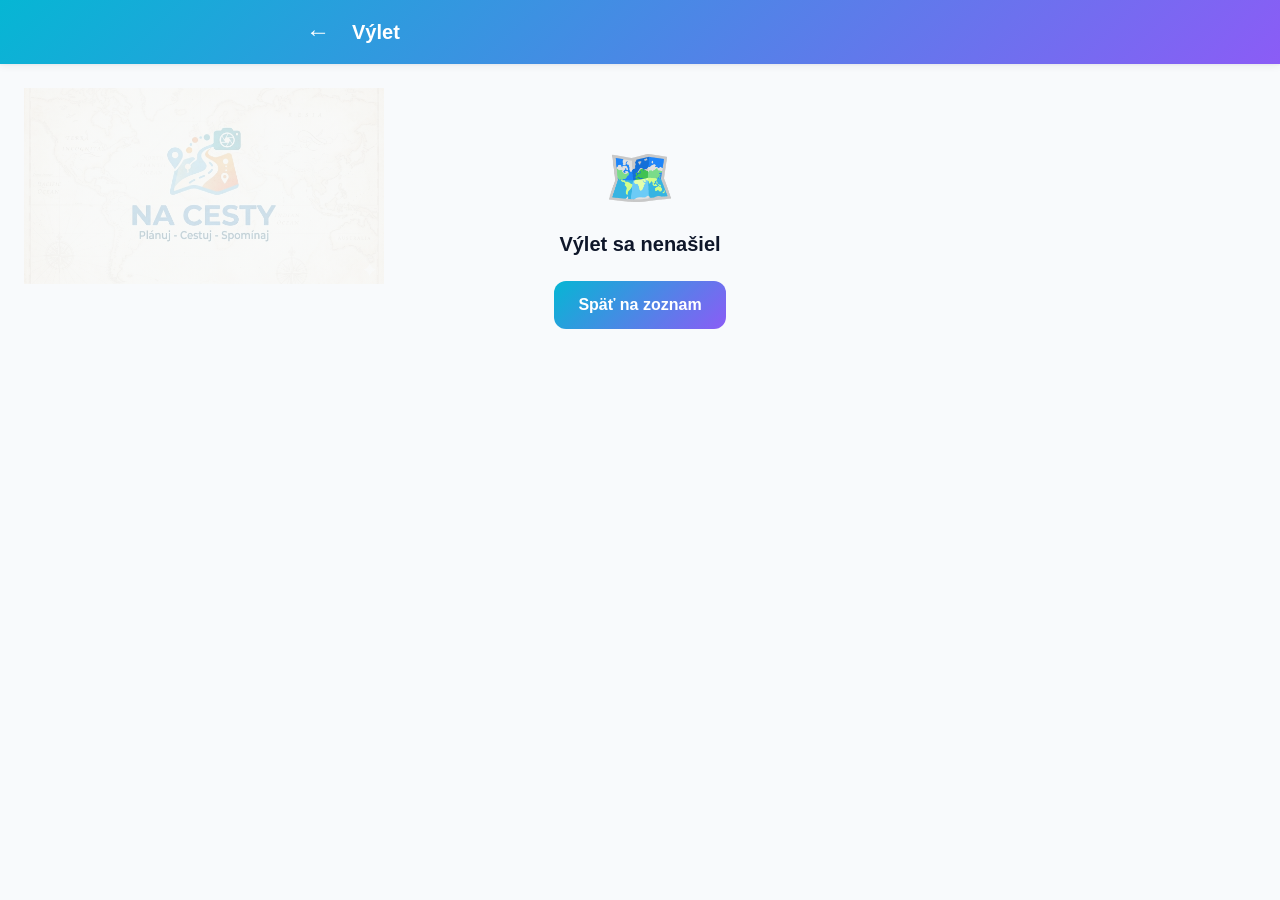
==== trip.html @ 47528882 "Prva verzia" ====
<!DOCTYPE html>
<html lang="sk">
<head>
    <meta charset="UTF-8">
    <meta name="viewport" content="width=device-width, initial-scale=1.0, viewport-fit=cover">
    <meta name="theme-color" content="#06b6d4">
    <title>Detail výletu · Na cesty</title>
    <link rel="stylesheet" href="css/style.css">
    <link rel="icon" href="images/logo.png">
</head>
<body data-page="trip">

<header class="nav">
    <div class="nav__inner">
        <a href="index.html" class="nav__back" aria-label="Späť">
            <span aria-hidden="true">←</span>
        </a>
        <div class="nav__titles">
            <h1 class="nav__title" id="nav-title">Výlet</h1>
            <p class="nav__subtitle" id="nav-subtitle"></p>
        </div>
        <div class="nav__spacer"></div>
    </div>
</header>

<main>
    <div id="trip-detail"></div>
</main>

<script src="js/storage.js"></script>
<script src="js/mock-data.js"></script>
<script src="js/app.js"></script>
</body>
</html>
---- css/style.css ----
/* ========================================
   NA CESTY — globálne štýly (mobile-first)
   ======================================== */

/* ---------- Reset ---------- */
*, *::before, *::after { box-sizing: border-box; }
* { margin: 0; padding: 0; }
html { -webkit-text-size-adjust: 100%; }
body { line-height: 1.5; -webkit-font-smoothing: antialiased; }
img, picture, video, canvas, svg { display: block; max-width: 100%; }
input, button, textarea, select { font: inherit; color: inherit; }
button { background: none; border: none; cursor: pointer; }
a { color: inherit; text-decoration: none; }
ul, ol { list-style: none; }

/* ---------- Design tokens ---------- */
:root {
    /* Farby */
    --color-bg: #f8fafc;
    --color-surface: #ffffff;
    --color-surface-2: #f1f5f9;
    --color-border: #e2e8f0;
    --color-text: #0f172a;
    --color-text-muted: #64748b;
    --color-text-faint: #94a3b8;

    /* Brand */
    --color-primary-1: #06b6d4;
    --color-primary-2: #8b5cf6;
    --gradient-primary: linear-gradient(135deg, #06b6d4 0%, #8b5cf6 100%);
    --gradient-primary-soft: linear-gradient(135deg, #cffafe 0%, #ede9fe 100%);

    /* Statusy */
    --color-planned: #3b82f6;
    --color-planned-bg: #dbeafe;
    --color-live: #10b981;
    --color-live-bg: #d1fae5;
    --color-completed: #94a3b8;
    --color-completed-bg: #f1f5f9;

    /* Spacing */
    --sp-1: 4px;
    --sp-2: 8px;
    --sp-3: 12px;
    --sp-4: 16px;
    --sp-5: 24px;
    --sp-6: 32px;
    --sp-7: 48px;

    /* Radius */
    --r-sm: 8px;
    --r-md: 12px;
    --r-lg: 16px;
    --r-xl: 20px;
    --r-full: 9999px;

    /* Shadow */
    --shadow-sm: 0 1px 2px rgba(15, 23, 42, 0.04), 0 1px 1px rgba(15, 23, 42, 0.04);
    --shadow-md: 0 2px 8px rgba(15, 23, 42, 0.06), 0 1px 2px rgba(15, 23, 42, 0.04);
    --shadow-lg: 0 8px 24px rgba(15, 23, 42, 0.08), 0 2px 6px rgba(15, 23, 42, 0.04);
    --shadow-fab: 0 8px 24px rgba(139, 92, 246, 0.35);

    /* Typografia */
    --font-sans: -apple-system, BlinkMacSystemFont, "Segoe UI", Roboto, "Helvetica Neue", Arial, sans-serif;
    --fs-xs: 12px;
    --fs-sm: 14px;
    --fs-base: 16px;
    --fs-lg: 20px;
    --fs-xl: 24px;
    --fs-2xl: 28px;

    /* Tap targets */
    --tap: 44px;

    /* Layout */
    --nav-h: 64px;
    --container-max: 720px;
}

/* ---------- Base ---------- */
body {
    font-family: var(--font-sans);
    font-size: var(--fs-base);
    color: var(--color-text);
    background-color: var(--color-bg);
    background-image:
        linear-gradient(rgba(248, 250, 252, 0.78), rgba(248, 250, 252, 0.78)),
        url('../images/logo.png');
    background-repeat: no-repeat, no-repeat;
    background-position: center, 24px calc(var(--nav-h) + 24px);
    background-attachment: fixed, fixed;
    background-size: cover, min(50vmin, 360px);
    min-height: 100vh;
    min-height: 100dvh;
    padding-bottom: env(safe-area-inset-bottom);
}

main {
    max-width: var(--container-max);
    margin: 0 auto;
    padding: var(--sp-4);
    padding-bottom: calc(var(--sp-7) * 2);
}

h1, h2, h3 { line-height: 1.25; font-weight: 700; }
h2 { font-size: var(--fs-lg); margin-bottom: var(--sp-3); }
h3 { font-size: var(--fs-base); }

/* ---------- Navigácia ---------- */
.nav {
    position: sticky;
    top: 0;
    z-index: 50;
    background: var(--gradient-primary);
    color: #fff;
    padding-top: env(safe-area-inset-top);
    box-shadow: var(--shadow-md);
}
.nav__inner {
    max-width: var(--container-max);
    margin: 0 auto;
    height: var(--nav-h);
    display: flex;
    align-items: center;
    gap: var(--sp-3);
    padding: 0 var(--sp-4);
}
.nav__logo, .nav__back, .nav__action, .nav__spacer {
    width: var(--tap);
    height: var(--tap);
    display: flex;
    align-items: center;
    justify-content: center;
    flex-shrink: 0;
}
.nav__logo img { width: 32px; height: 32px; border-radius: var(--r-sm); }
.nav__logo-emoji { font-size: 28px; }
.nav__back, .nav__action {
    color: #fff;
    font-size: var(--fs-xl);
    border-radius: var(--r-md);
    transition: background 120ms ease;
}
.nav__back:hover, .nav__action:hover,
.nav__back:focus-visible, .nav__action:focus-visible {
    background: rgba(255, 255, 255, 0.18);
    outline: none;
}
.nav__action { font-size: 28px; line-height: 1; }
.nav__titles { flex: 1; min-width: 0; }
.nav__title {
    font-size: var(--fs-lg);
    font-weight: 700;
    white-space: nowrap;
    overflow: hidden;
    text-overflow: ellipsis;
}
.nav__subtitle {
    font-size: var(--fs-xs);
    opacity: 0.85;
    white-space: nowrap;
    overflow: hidden;
    text-overflow: ellipsis;
}

/* ---------- Tabs (filter) ---------- */
.tabs {
    display: flex;
    gap: var(--sp-2);
    background: var(--color-surface);
    padding: var(--sp-1);
    border-radius: var(--r-full);
    box-shadow: var(--shadow-sm);
    margin-bottom: var(--sp-4);
    width: fit-content;
}
.tabs__item {
    padding: var(--sp-2) var(--sp-4);
    border-radius: var(--r-full);
    font-size: var(--fs-sm);
    font-weight: 600;
    color: var(--color-text-muted);
    transition: all 160ms ease;
    min-height: 36px;
}
.tabs__item--active {
    background: var(--gradient-primary);
    color: #fff;
    box-shadow: var(--shadow-sm);
}

/* ---------- Karty (trip) ---------- */
.list { display: flex; flex-direction: column; gap: var(--sp-3); }

.trip-card {
    display: block;
    background: var(--color-surface);
    border-radius: var(--r-lg);
    padding: var(--sp-4);
    box-shadow: var(--shadow-md);
    transition: transform 160ms ease, box-shadow 160ms ease;
    border: 1px solid var(--color-border);
}
.trip-card:hover, .trip-card:focus-visible {
    transform: translateY(-2px);
    box-shadow: var(--shadow-lg);
    outline: none;
}
.trip-card__head {
    display: flex;
    justify-content: space-between;
    align-items: flex-start;
    gap: var(--sp-3);
    margin-bottom: var(--sp-2);
}
.trip-card__name {
    font-size: var(--fs-lg);
    font-weight: 700;
    line-height: 1.2;
}
.trip-card__destination {
    font-size: var(--fs-sm);
    color: var(--color-text-muted);
    margin-top: var(--sp-1);
}
.trip-card__dates {
    font-size: var(--fs-sm);
    color: var(--color-text-muted);
    margin-top: var(--sp-2);
}
.trip-card__stats {
    display: flex;
    gap: var(--sp-4);
    margin-top: var(--sp-3);
    padding-top: var(--sp-3);
    border-top: 1px solid var(--color-border);
    font-size: var(--fs-sm);
    color: var(--color-text-muted);
}
.trip-card__stat {
    display: inline-flex;
    align-items: center;
    gap: var(--sp-1);
}

/* ---------- Status badge ---------- */
.badge {
    display: inline-flex;
    align-items: center;
    gap: var(--sp-1);
    padding: 4px var(--sp-2);
    border-radius: var(--r-full);
    font-size: var(--fs-xs);
    font-weight: 600;
    flex-shrink: 0;
}
.badge--planned { background: var(--color-planned-bg); color: var(--color-planned); }
.badge--live { background: var(--color-live-bg); color: var(--color-live); }
.badge--live::before {
    content: "";
    width: 6px;
    height: 6px;
    background: var(--color-live);
    border-radius: 50%;
    animation: pulse 1.6s ease-in-out infinite;
}
.badge--completed { background: var(--color-completed-bg); color: var(--color-completed); }

@keyframes pulse {
    0%, 100% { opacity: 1; transform: scale(1); }
    50% { opacity: 0.4; transform: scale(1.3); }
}

/* ---------- FAB ---------- */
.fab {
    position: fixed;
    right: var(--sp-4);
    bottom: calc(var(--sp-4) + env(safe-area-inset-bottom));
    width: 56px;
    height: 56px;
    border-radius: var(--r-full);
    background: var(--gradient-primary);
    color: #fff;
    font-size: 28px;
    font-weight: 300;
    box-shadow: var(--shadow-fab);
    display: flex;
    align-items: center;
    justify-content: center;
    z-index: 40;
    transition: transform 160ms ease;
}
.fab:hover, .fab:focus-visible {
    transform: scale(1.05);
    outline: none;
}
.fab:active { transform: scale(0.96); }

/* ---------- Empty state ---------- */
.empty {
    text-align: center;
    padding: var(--sp-7) var(--sp-4);
    color: var(--color-text-muted);
}
.empty__emoji { font-size: 56px; margin-bottom: var(--sp-3); }
.empty__title { color: var(--color-text); margin-bottom: var(--sp-2); font-size: var(--fs-lg); }
.empty__text { font-size: var(--fs-sm); max-width: 320px; margin: 0 auto; }
.empty__cta {
    display: inline-block;
    margin-top: var(--sp-4);
    padding: var(--sp-3) var(--sp-5);
    background: var(--gradient-primary);
    color: #fff;
    border-radius: var(--r-md);
    font-weight: 600;
}

/* ---------- Modal (bottom sheet) ---------- */
.modal {
    position: fixed;
    inset: 0;
    z-index: 100;
    display: none;
    background: rgba(15, 23, 42, 0.5);
    align-items: flex-end;
    justify-content: center;
    animation: fadeIn 160ms ease;
}
.modal[aria-hidden="false"] { display: flex; }
.modal__panel {
    background: var(--color-surface);
    width: 100%;
    max-width: var(--container-max);
    border-radius: var(--r-lg) var(--r-lg) 0 0;
    padding: var(--sp-5);
    padding-bottom: calc(var(--sp-5) + env(safe-area-inset-bottom));
    max-height: 90vh;
    overflow-y: auto;
    animation: slideUp 240ms cubic-bezier(0.32, 0.72, 0, 1);
}
.modal__handle {
    width: 40px;
    height: 4px;
    background: var(--color-border);
    border-radius: var(--r-full);
    margin: 0 auto var(--sp-4);
}
.modal__title {
    font-size: var(--fs-lg);
    margin-bottom: var(--sp-4);
}
.modal__close {
    position: absolute;
    top: var(--sp-3);
    right: var(--sp-3);
    width: var(--tap);
    height: var(--tap);
    border-radius: var(--r-md);
    color: var(--color-text-muted);
    font-size: 24px;
    display: flex;
    align-items: center;
    justify-content: center;
}
.modal__close:hover { background: var(--color-surface-2); }

@keyframes fadeIn { from { opacity: 0; } to { opacity: 1; } }
@keyframes slideUp { from { transform: translateY(100%); } to { transform: translateY(0); } }

/* ---------- Forms ---------- */
.field { margin-bottom: var(--sp-4); }
.field__label {
    display: block;
    font-size: var(--fs-sm);
    font-weight: 600;
    color: var(--color-text);
    margin-bottom: var(--sp-2);
}
.field__input, .field__textarea {
    width: 100%;
    padding: var(--sp-3) var(--sp-4);
    background: var(--color-surface-2);
    border: 1px solid transparent;
    border-radius: var(--r-md);
    font-size: var(--fs-base);
    transition: all 160ms ease;
    min-height: var(--tap);
}
.field__textarea { min-height: 88px; resize: vertical; font-family: inherit; }
.field__input:focus, .field__textarea:focus {
    outline: none;
    border-color: var(--color-primary-1);
    background: var(--color-surface);
    box-shadow: 0 0 0 3px rgba(6, 182, 212, 0.15);
}
.field__row {
    display: grid;
    grid-template-columns: 1fr 1fr;
    gap: var(--sp-3);
}

/* ---------- Buttons ---------- */
.btn {
    display: inline-flex;
    align-items: center;
    justify-content: center;
    gap: var(--sp-2);
    padding: var(--sp-3) var(--sp-5);
    border-radius: var(--r-md);
    font-size: var(--fs-base);
    font-weight: 600;
    min-height: 48px;
    transition: all 160ms ease;
    width: 100%;
}
.btn--primary {
    background: var(--gradient-primary);
    color: #fff;
    box-shadow: var(--shadow-sm);
}
.btn--primary:hover, .btn--primary:focus-visible {
    transform: translateY(-1px);
    box-shadow: var(--shadow-md);
    outline: none;
}
.btn--ghost {
    background: var(--color-surface-2);
    color: var(--color-text);
}
.btn--ghost:hover { background: var(--color-border); }
.btn-row { display: flex; gap: var(--sp-3); margin-top: var(--sp-5); }
.btn-row .btn { flex: 1; }

/* ---------- Day cards (na trip detail) ---------- */
.trip-hero {
    background: var(--gradient-primary-soft);
    border-radius: var(--r-lg);
    padding: var(--sp-5);
    margin-bottom: var(--sp-5);
    border: 1px solid var(--color-border);
}
.trip-hero__name {
    font-size: var(--fs-2xl);
    margin-bottom: var(--sp-2);
}
.trip-hero__meta {
    display: flex;
    flex-wrap: wrap;
    gap: var(--sp-3);
    color: var(--color-text-muted);
    font-size: var(--fs-sm);
}
.trip-hero__progress {
    margin-top: var(--sp-4);
    background: rgba(255, 255, 255, 0.6);
    border-radius: var(--r-full);
    height: 8px;
    overflow: hidden;
}
.trip-hero__progress-bar {
    height: 100%;
    background: var(--gradient-primary);
    border-radius: var(--r-full);
    transition: width 320ms ease;
}
.trip-hero__progress-label {
    margin-top: var(--sp-2);
    font-size: var(--fs-xs);
    color: var(--color-text-muted);
}

.day-card {
    display: block;
    background: var(--color-surface);
    border-radius: var(--r-lg);
    padding: var(--sp-4);
    box-shadow: var(--shadow-sm);
    border: 1px solid var(--color-border);
    transition: all 160ms ease;
}
.day-card:hover, .day-card:focus-visible {
    transform: translateX(4px);
    box-shadow: var(--shadow-md);
    outline: none;
}
.day-card__head {
    display: flex;
    justify-content: space-between;
    align-items: center;
    gap: var(--sp-3);
    margin-bottom: var(--sp-2);
}
.day-card__title-row {
    display: flex;
    align-items: baseline;
    gap: var(--sp-2);
    flex-wrap: wrap;
    min-width: 0;
}
.day-card__title { font-weight: 700; }
.day-card__date { font-size: var(--fs-sm); color: var(--color-text-muted); }

.mini-acts {
    margin-top: var(--sp-3);
    padding-top: var(--sp-3);
    border-top: 1px solid var(--color-border);
    display: flex;
    flex-direction: column;
    gap: var(--sp-2);
}
.mini-act {
    display: flex;
    align-items: center;
    gap: var(--sp-3);
    padding: 6px 0;
}
.mini-act__title {
    font-size: var(--fs-sm);
    color: var(--color-text);
    word-break: break-word;
    line-height: 1.3;
}
.mini-act--done .mini-act__title {
    color: var(--color-text-muted);
    text-decoration: line-through;
}
.mini-act .activity__check { width: 22px; height: 22px; font-size: 13px; margin-top: 0; }
.mini-act--done .activity__check {
    background: var(--gradient-primary);
    border-color: transparent;
    color: #fff;
}
.day-card__weather {
    display: flex;
    align-items: center;
    gap: var(--sp-2);
    font-size: var(--fs-sm);
    color: var(--color-text-muted);
}
.day-card__weather-emoji { font-size: 20px; }
.day-card__stats {
    margin-top: var(--sp-3);
    padding-top: var(--sp-3);
    border-top: 1px solid var(--color-border);
    display: flex;
    justify-content: space-between;
    font-size: var(--fs-sm);
    color: var(--color-text-muted);
}

/* ---------- Timeline (deň) ---------- */
.timeline { display: flex; flex-direction: column; }

.activity {
    display: grid;
    grid-template-columns: auto auto 1fr;
    gap: var(--sp-3);
    padding: var(--sp-4) 0;
    border-bottom: 1px solid var(--color-border);
}
.activity:last-child { border-bottom: none; }
.activity__check {
    width: 24px;
    height: 24px;
    border-radius: var(--r-sm);
    border: 2px solid var(--color-border);
    display: flex;
    align-items: center;
    justify-content: center;
    margin-top: 2px;
    color: transparent;
    font-size: 14px;
    font-weight: 700;
    transition: all 160ms ease;
    flex-shrink: 0;
}
.activity--done .activity__check {
    background: var(--gradient-primary);
    border-color: transparent;
    color: #fff;
}
.activity__time {
    font-variant-numeric: tabular-nums;
    font-weight: 600;
    color: var(--color-text-muted);
    font-size: var(--fs-sm);
    padding-top: 4px;
    min-width: 48px;
}
.activity__body { min-width: 0; }
.activity__head {
    display: flex;
    align-items: center;
    gap: var(--sp-2);
    margin-bottom: var(--sp-1);
}
.activity__icon { font-size: 22px; line-height: 1; }
.activity__title {
    font-weight: 600;
    word-break: break-word;
}
.activity--done .activity__title {
    color: var(--color-text-muted);
    text-decoration: line-through;
}
.activity__desc {
    font-size: var(--fs-sm);
    color: var(--color-text-muted);
    margin-bottom: var(--sp-2);
}
.activity__rating {
    display: flex;
    gap: var(--sp-2);
    margin-top: var(--sp-2);
}
.rating-btn {
    width: 36px;
    height: 36px;
    border-radius: var(--r-full);
    background: var(--color-surface-2);
    font-size: 20px;
    transition: all 160ms ease;
    line-height: 1;
}
.rating-btn:hover { transform: scale(1.1); background: var(--color-border); }
.rating-btn--active {
    background: var(--gradient-primary-soft);
    transform: scale(1.15);
    box-shadow: var(--shadow-sm);
}

.activity__photos {
    display: flex;
    flex-wrap: wrap;
    gap: var(--sp-2);
    margin-top: var(--sp-2);
}
.photo-thumb {
    width: 64px;
    height: 64px;
    border-radius: var(--r-sm);
    overflow: hidden;
    background: var(--color-surface-2);
    flex-shrink: 0;
}
.photo-thumb img { width: 100%; height: 100%; object-fit: cover; }
.photo-thumb--add {
    border: 2px dashed var(--color-border);
    background: transparent;
    display: flex;
    align-items: center;
    justify-content: center;
    color: var(--color-text-faint);
    font-size: 22px;
    transition: all 160ms ease;
}
.photo-thumb--add:hover {
    border-color: var(--color-primary-1);
    color: var(--color-primary-1);
}

/* ---------- Wizard (pridanie aktivity) ---------- */
.wizard__steps {
    display: flex;
    gap: var(--sp-2);
    margin-bottom: var(--sp-4);
}
.wizard__step {
    flex: 1;
    height: 4px;
    border-radius: var(--r-full);
    background: var(--color-border);
    transition: background 200ms ease;
}
.wizard__step--active { background: var(--gradient-primary); }

.tile-grid {
    display: grid;
    grid-template-columns: repeat(3, 1fr);
    gap: var(--sp-3);
}
.tile {
    aspect-ratio: 1;
    border-radius: var(--r-lg);
    background: var(--color-surface-2);
    display: flex;
    flex-direction: column;
    align-items: center;
    justify-content: center;
    gap: var(--sp-2);
    padding: var(--sp-2);
    transition: all 160ms ease;
    border: 2px solid transparent;
}
.tile:hover, .tile:focus-visible {
    background: var(--gradient-primary-soft);
    border-color: var(--color-primary-1);
    transform: translateY(-2px);
    outline: none;
}
.tile__emoji { font-size: 32px; line-height: 1; }
.tile__label {
    font-size: var(--fs-xs);
    font-weight: 600;
    text-align: center;
    color: var(--color-text);
}

/* ---------- Helpers ---------- */
.section-title {
    font-size: var(--fs-sm);
    font-weight: 700;
    text-transform: uppercase;
    letter-spacing: 0.04em;
    color: var(--color-text-faint);
    margin: var(--sp-5) 0 var(--sp-2);
}
.section-title:first-child { margin-top: 0; }

/* ---------- Responsive nahor ---------- */
@media (min-width: 768px) {
    main { padding: var(--sp-5); }
    .tile-grid { grid-template-columns: repeat(4, 1fr); }
    .trip-hero__name { font-size: 32px; }
}

/* ---------- Reduced motion ---------- */
@media (prefers-reduced-motion: reduce) {
    *, *::before, *::after {
        animation-duration: 0.01ms !important;
        transition-duration: 0.01ms !important;
    }
}
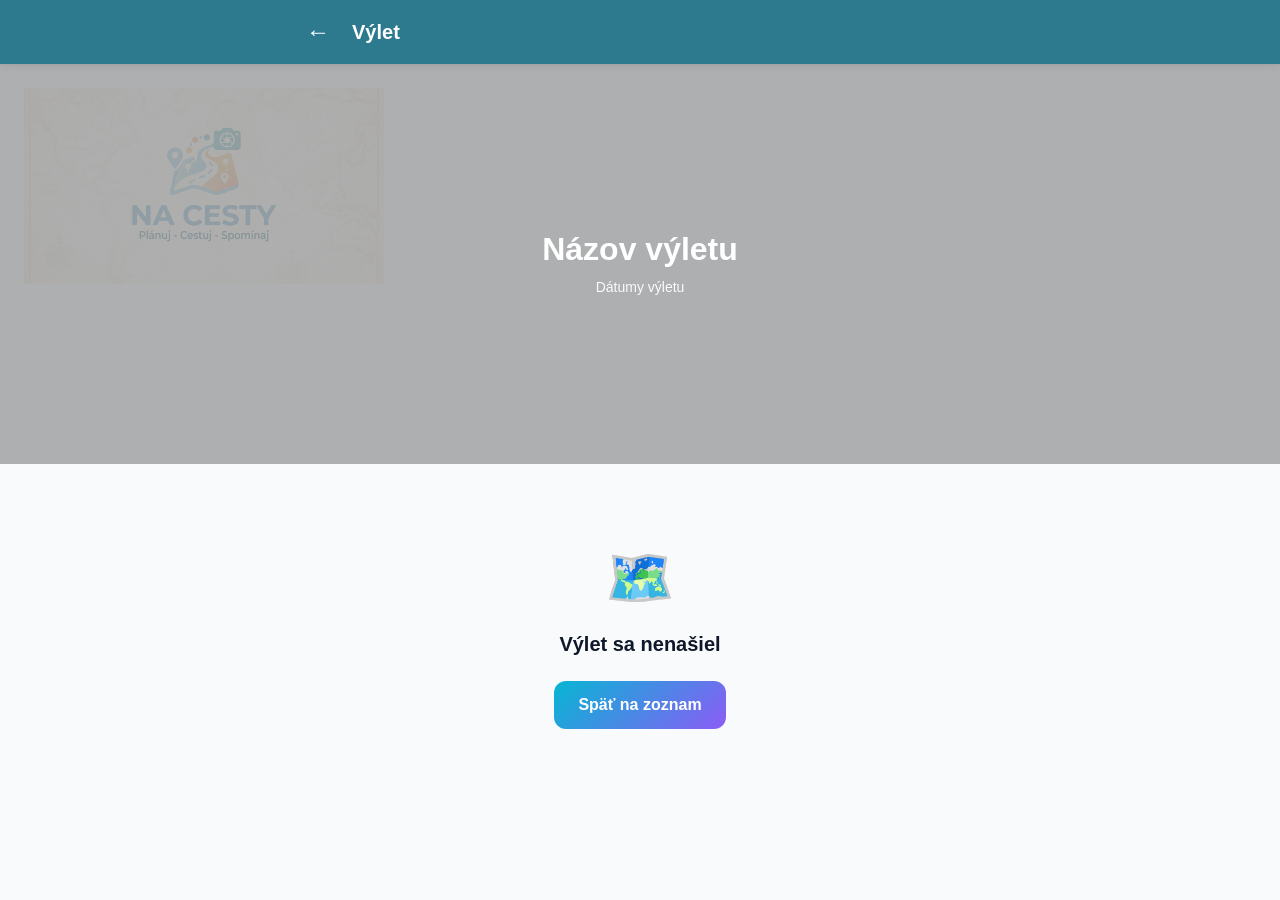
==== commit a8e14ac8: "css: design update mobile-first layout (Fáza 1-4) - Change header background from gradient to solid " ====
--- a/trip.html
+++ b/trip.html
@@ -23,6 +23,13 @@
     </div>
 </header>
 
+<div class="hero" id="hero-section" style="background-image: url('https://images.unsplash.com/photo-1506905925346-21bda4d32df4?w=1200&h=400&fit=crop');">
+    <div class="hero__content" id="hero-content">
+        <h1 class="hero__title" id="hero-title">Názov výletu</h1>
+        <p class="hero__meta" id="hero-date">Dátumy výletu</p>
+    </div>
+</div>
+
 <main>
     <div id="trip-detail"></div>
 </main>
--- a/css/style.css
+++ b/css/style.css
@@ -27,6 +27,8 @@
     /* Brand */
     --color-primary-1: #06b6d4;
     --color-primary-2: #8b5cf6;
+    --color-header: #2d7a8f;
+    --color-header-light: #3d9aaf;
     --gradient-primary: linear-gradient(135deg, #06b6d4 0%, #8b5cf6 100%);
     --gradient-primary-soft: linear-gradient(135deg, #cffafe 0%, #ede9fe 100%);
 
@@ -111,7 +113,7 @@
     position: sticky;
     top: 0;
     z-index: 50;
-    background: var(--gradient-primary);
+    background: var(--color-header);
     color: #fff;
     padding-top: env(safe-area-inset-top);
     box-shadow: var(--shadow-md);
@@ -143,10 +145,19 @@
 }
 .nav__back:hover, .nav__action:hover,
 .nav__back:focus-visible, .nav__action:focus-visible {
-    background: rgba(255, 255, 255, 0.18);
+    background: var(--color-header-light);
     outline: none;
 }
 .nav__action { font-size: 28px; line-height: 1; }
+.nav__action--add {
+    width: auto;
+    padding: 0 var(--sp-3);
+    font-size: var(--fs-base);
+    font-weight: 600;
+    display: flex;
+    align-items: center;
+    gap: var(--sp-2);
+}
 .nav__titles { flex: 1; min-width: 0; }
 .nav__title {
     font-size: var(--fs-lg);
@@ -161,6 +172,60 @@
     white-space: nowrap;
     overflow: hidden;
     text-overflow: ellipsis;
+}
+
+/* ---------- Hero sekcia ---------- */
+.hero {
+    position: relative;
+    min-height: 200px;
+    background-size: cover;
+    background-position: center;
+    background-repeat: no-repeat;
+    display: flex;
+    align-items: center;
+    justify-content: center;
+    margin: 0 calc(var(--sp-4) * -1);
+    margin-top: 0;
+    overflow: hidden;
+}
+.hero::before {
+    content: "";
+    position: absolute;
+    inset: 0;
+    background: rgba(0, 0, 0, 0.3);
+    z-index: 1;
+}
+.hero__content {
+    position: relative;
+    z-index: 2;
+    text-align: center;
+    color: #fff;
+    padding: var(--sp-5);
+}
+.hero__title {
+    font-size: var(--fs-2xl);
+    font-weight: 700;
+    margin-bottom: var(--sp-2);
+    line-height: 1.2;
+}
+.hero__meta {
+    font-size: var(--fs-sm);
+    opacity: 0.95;
+}
+
+@media (min-width: 768px) {
+    .hero {
+        min-height: 300px;
+    }
+    .hero__title {
+        font-size: 32px;
+    }
+}
+
+@media (min-width: 1024px) {
+    .hero {
+        min-height: 400px;
+    }
 }
 
 /* ---------- Tabs (filter) ---------- */
@@ -548,6 +613,60 @@
     color: var(--color-text-muted);
 }
 
+/* ---------- Day detail layout ---------- */
+#day-detail {
+    display: grid;
+    grid-template-columns: 1fr;
+    gap: var(--sp-5);
+}
+
+.days-list {
+    order: 1;
+    display: flex;
+    flex-direction: column;
+    gap: var(--sp-3);
+}
+
+.timeline-container {
+    order: 2;
+}
+
+.day-panel {
+    order: 3;
+}
+
+@media (min-width: 768px) {
+    #day-detail {
+        grid-template-columns: 1fr 2fr;
+    }
+    .days-list {
+        order: 1;
+    }
+    .timeline-container {
+        order: 2;
+    }
+    .day-panel {
+        display: none;
+    }
+}
+
+@media (min-width: 1024px) {
+    #day-detail {
+        grid-template-columns: 240px 1fr 280px;
+    }
+    .days-list {
+        order: 1;
+        gap: var(--sp-2);
+    }
+    .timeline-container {
+        order: 2;
+    }
+    .day-panel {
+        order: 3;
+        display: block;
+    }
+}
+
 /* ---------- Timeline (deň) ---------- */
 .timeline { display: flex; flex-direction: column; }
 
@@ -594,7 +713,15 @@
     gap: var(--sp-2);
     margin-bottom: var(--sp-1);
 }
-.activity__icon { font-size: 22px; line-height: 1; }
+.activity__icon {
+    font-size: 36px;
+    line-height: 1;
+    display: flex;
+    align-items: center;
+    justify-content: center;
+    width: 40px;
+    height: 40px;
+}
 .activity__title {
     font-weight: 600;
     word-break: break-word;
@@ -606,6 +733,19 @@
 .activity__desc {
     font-size: var(--fs-sm);
     color: var(--color-text-muted);
+    margin-bottom: var(--sp-2);
+}
+.activity__amount {
+    display: block;
+    font-size: var(--fs-sm);
+    font-weight: 600;
+    color: #059669;
+    margin-bottom: var(--sp-2);
+}
+.activity__location {
+    display: block;
+    font-size: var(--fs-sm);
+    color: #0891b2;
     margin-bottom: var(--sp-2);
 }
 .activity__rating {
@@ -629,6 +769,30 @@
     box-shadow: var(--shadow-sm);
 }
 
+.activity__actions {
+    display: flex;
+    gap: var(--sp-2);
+    margin-top: var(--sp-2);
+    align-items: center;
+}
+.activity__action-btn {
+    width: 32px;
+    height: 32px;
+    border-radius: var(--r-sm);
+    background: var(--color-surface-2);
+    display: flex;
+    align-items: center;
+    justify-content: center;
+    font-size: 16px;
+    color: var(--color-text-muted);
+    transition: all 160ms ease;
+    flex-shrink: 0;
+}
+.activity__action-btn:hover {
+    background: var(--color-border);
+    color: var(--color-text);
+}
+
 .activity__photos {
     display: flex;
     flex-wrap: wrap;
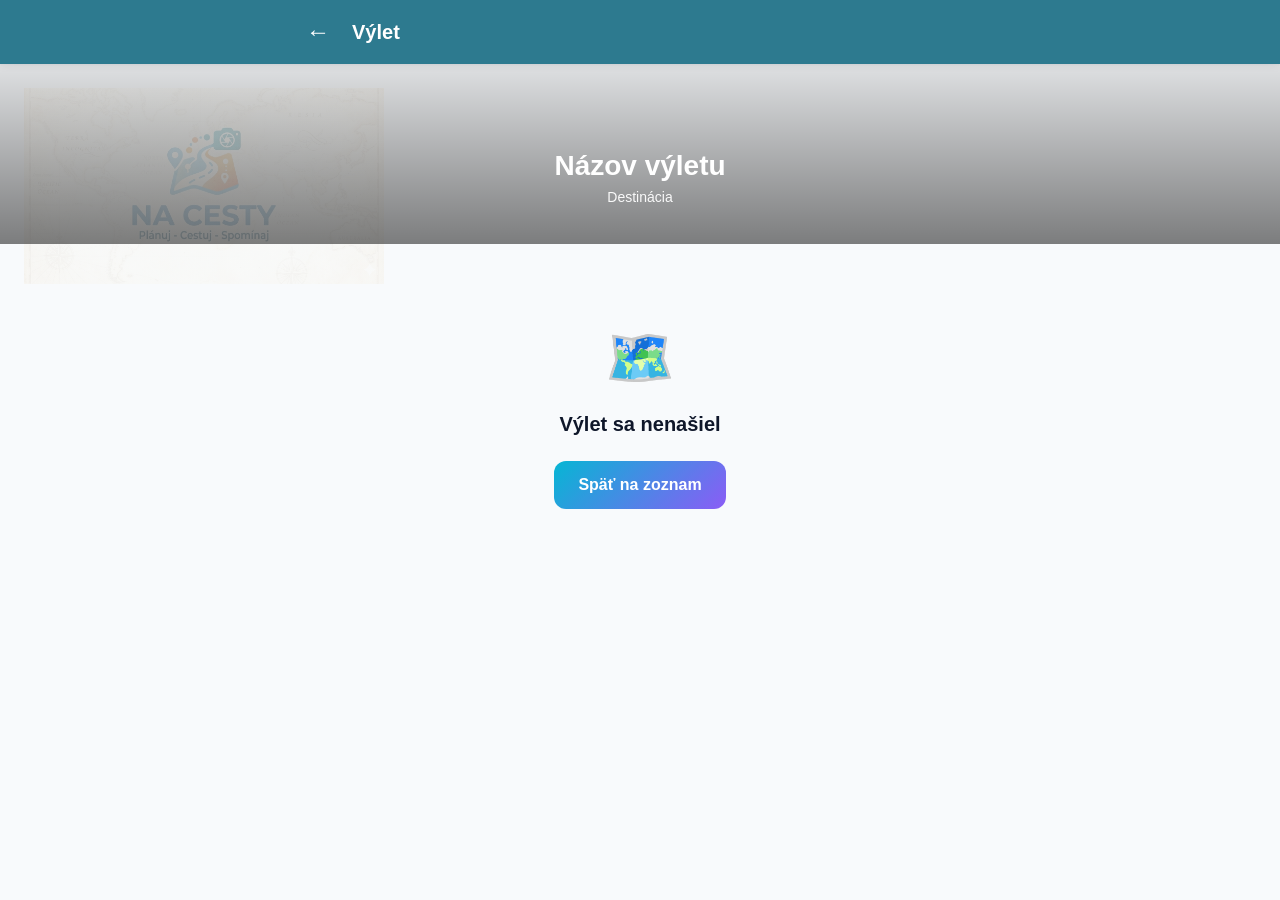
==== commit 58af3439: "refactor: redesign layout with horizontal days strip and compact hero - Reduce hero section height (" ====
--- a/trip.html
+++ b/trip.html
@@ -26,7 +26,8 @@
 <div class="hero" id="hero-section" style="background-image: url('https://images.unsplash.com/photo-1506905925346-21bda4d32df4?w=1200&h=400&fit=crop');">
     <div class="hero__content" id="hero-content">
         <h1 class="hero__title" id="hero-title">Názov výletu</h1>
-        <p class="hero__meta" id="hero-date">Dátumy výletu</p>
+        <p class="hero__meta" id="hero-destination">Destinácia</p>
+        <div class="hero__info" id="hero-info"></div>
     </div>
 </div>
 
--- a/css/style.css
+++ b/css/style.css
@@ -177,12 +177,12 @@
 /* ---------- Hero sekcia ---------- */
 .hero {
     position: relative;
-    min-height: 200px;
+    min-height: 150px;
     background-size: cover;
     background-position: center;
     background-repeat: no-repeat;
     display: flex;
-    align-items: center;
+    align-items: flex-end;
     justify-content: center;
     margin: 0 calc(var(--sp-4) * -1);
     margin-top: 0;
@@ -192,7 +192,7 @@
     content: "";
     position: absolute;
     inset: 0;
-    background: rgba(0, 0, 0, 0.3);
+    background: linear-gradient(to bottom, rgba(0, 0, 0, 0.1), rgba(0, 0, 0, 0.5));
     z-index: 1;
 }
 .hero__content {
@@ -200,31 +200,50 @@
     z-index: 2;
     text-align: center;
     color: #fff;
-    padding: var(--sp-5);
+    padding: var(--sp-4);
+    padding-bottom: var(--sp-5);
 }
 .hero__title {
-    font-size: var(--fs-2xl);
+    font-size: var(--fs-xl);
     font-weight: 700;
-    margin-bottom: var(--sp-2);
+    margin-bottom: var(--sp-1);
     line-height: 1.2;
 }
 .hero__meta {
     font-size: var(--fs-sm);
     opacity: 0.95;
+    margin-bottom: var(--sp-3);
+}
+.hero__info {
+    display: flex;
+    gap: var(--sp-4);
+    justify-content: center;
+    flex-wrap: wrap;
+    font-size: var(--fs-xs);
+    opacity: 0.9;
+}
+.hero__badge {
+    display: inline-flex;
+    align-items: center;
+    gap: var(--sp-1);
+    padding: 4px var(--sp-2);
+    border-radius: var(--r-full);
+    font-size: var(--fs-xs);
+    font-weight: 600;
 }
 
 @media (min-width: 768px) {
     .hero {
-        min-height: 300px;
+        min-height: 160px;
     }
     .hero__title {
-        font-size: 32px;
+        font-size: var(--fs-2xl);
     }
 }
 
 @media (min-width: 1024px) {
     .hero {
-        min-height: 400px;
+        min-height: 180px;
     }
 }
 
@@ -548,6 +567,11 @@
     box-shadow: var(--shadow-md);
     outline: none;
 }
+.day-card--active {
+    background: var(--gradient-primary-soft);
+    border-color: var(--color-primary-1);
+    box-shadow: var(--shadow-md);
+}
 .day-card__head {
     display: flex;
     justify-content: space-between;
@@ -615,56 +639,85 @@
 
 /* ---------- Day detail layout ---------- */
 #day-detail {
-    display: grid;
-    grid-template-columns: 1fr;
-    gap: var(--sp-5);
-}
-
+    display: flex;
+    flex-direction: column;
+    gap: 0;
+}
+
+/* Days strip - horizontálny pás filmových okienok */
 .days-list {
-    order: 1;
-    display: flex;
-    flex-direction: column;
-    gap: var(--sp-3);
+    display: flex;
+    gap: var(--sp-2);
+    overflow-x: auto;
+    overflow-y: hidden;
+    padding: var(--sp-4);
+    background: var(--color-surface);
+    border-bottom: 1px solid var(--color-border);
+    scroll-behavior: smooth;
+    scrollbar-width: thin;
+    scrollbar-color: var(--color-border) transparent;
+}
+.days-list::-webkit-scrollbar {
+    height: 4px;
+}
+.days-list::-webkit-scrollbar-track {
+    background: transparent;
+}
+.days-list::-webkit-scrollbar-thumb {
+    background: var(--color-border);
+    border-radius: var(--r-full);
+}
+
+.day-card {
+    display: block;
+    background: var(--color-surface-2);
+    border-radius: var(--r-lg);
+    padding: var(--sp-3);
+    box-shadow: var(--shadow-sm);
+    border: 2px solid var(--color-border);
+    transition: all 160ms ease;
+    flex: 0 0 auto;
+    min-width: 120px;
+    text-align: center;
+    cursor: pointer;
+}
+.day-card:hover {
+    transform: translateY(-2px);
+    box-shadow: var(--shadow-md);
+    outline: none;
+}
+.day-card--active {
+    background: var(--gradient-primary-soft);
+    border-color: var(--color-primary-1);
+    box-shadow: var(--shadow-md);
+}
+
+.day-card__title-row {
+    display: flex;
+    align-items: baseline;
+    gap: var(--sp-2);
+    flex-wrap: wrap;
+    min-width: 0;
+    justify-content: center;
+}
+.day-card__title {
+    font-weight: 700;
+    font-size: var(--fs-sm);
+}
+.day-card__date {
+    font-size: var(--fs-xs);
+    color: var(--color-text-muted);
+}
+
+.day-card__stats {
+    margin-top: var(--sp-2);
+    font-size: var(--fs-xs);
+    color: var(--color-text-muted);
 }
 
 .timeline-container {
-    order: 2;
-}
-
-.day-panel {
-    order: 3;
-}
-
-@media (min-width: 768px) {
-    #day-detail {
-        grid-template-columns: 1fr 2fr;
-    }
-    .days-list {
-        order: 1;
-    }
-    .timeline-container {
-        order: 2;
-    }
-    .day-panel {
-        display: none;
-    }
-}
-
-@media (min-width: 1024px) {
-    #day-detail {
-        grid-template-columns: 240px 1fr 280px;
-    }
-    .days-list {
-        order: 1;
-        gap: var(--sp-2);
-    }
-    .timeline-container {
-        order: 2;
-    }
-    .day-panel {
-        order: 3;
-        display: block;
-    }
+    flex: 1;
+    padding: var(--sp-4);
 }
 
 /* ---------- Timeline (deň) ---------- */
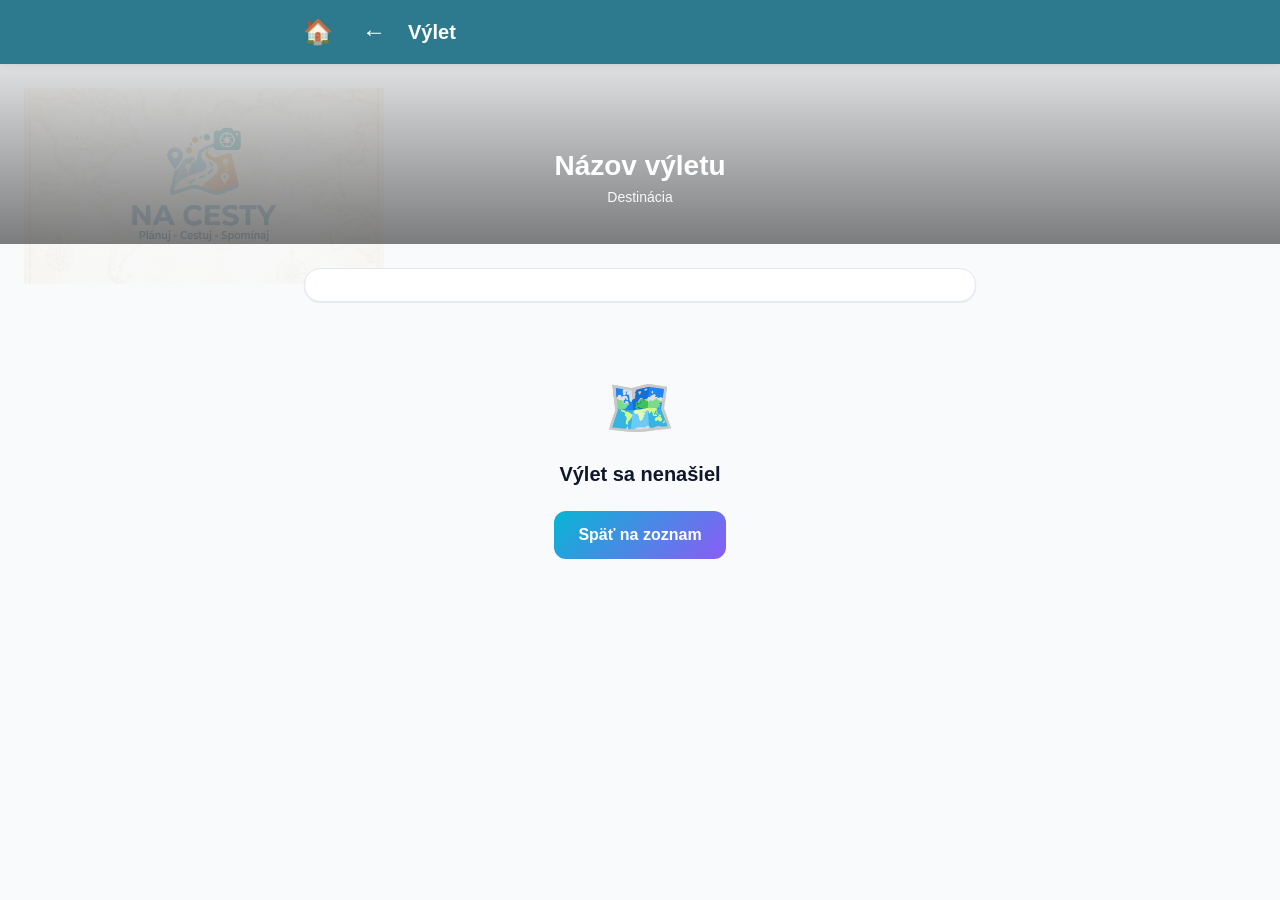
==== commit c4dd0e6b: "feat: add budget, album, archive, improve navigation New Features: - Budget view: daily breakdown an" ====
--- a/trip.html
+++ b/trip.html
@@ -12,6 +12,9 @@
 
 <header class="nav">
     <div class="nav__inner">
+        <a href="index.html" class="nav__home" aria-label="Domov">
+            <span aria-hidden="true">🏠</span>
+        </a>
         <a href="index.html" class="nav__back" aria-label="Späť">
             <span aria-hidden="true">←</span>
         </a>
@@ -32,6 +35,7 @@
 </div>
 
 <main>
+    <div class="trip-header-box" id="trip-header-box"></div>
     <div id="trip-detail"></div>
 </main>
 
--- a/css/style.css
+++ b/css/style.css
@@ -127,7 +127,7 @@
     gap: var(--sp-3);
     padding: 0 var(--sp-4);
 }
-.nav__logo, .nav__back, .nav__action, .nav__spacer {
+.nav__logo, .nav__back, .nav__home, .nav__action, .nav__spacer {
     width: var(--tap);
     height: var(--tap);
     display: flex;
@@ -137,17 +137,18 @@
 }
 .nav__logo img { width: 32px; height: 32px; border-radius: var(--r-sm); }
 .nav__logo-emoji { font-size: 28px; }
-.nav__back, .nav__action {
+.nav__home, .nav__back, .nav__action {
     color: #fff;
     font-size: var(--fs-xl);
     border-radius: var(--r-md);
     transition: background 120ms ease;
 }
-.nav__back:hover, .nav__action:hover,
-.nav__back:focus-visible, .nav__action:focus-visible {
+.nav__home:hover, .nav__back:hover, .nav__action:hover,
+.nav__home:focus-visible, .nav__back:focus-visible, .nav__action:focus-visible {
     background: var(--color-header-light);
     outline: none;
 }
+.nav__home { font-size: 24px; }
 .nav__action { font-size: 28px; line-height: 1; }
 .nav__action--add {
     width: auto;
@@ -258,6 +259,15 @@
     margin-bottom: var(--sp-4);
     width: fit-content;
 }
+.tabs--view {
+    border-radius: 0;
+    box-shadow: 0 1px 2px rgba(15, 23, 42, 0.04);
+    margin: 0;
+    padding: var(--sp-1) var(--sp-4);
+    width: 100%;
+    overflow-x: auto;
+    border-bottom: 1px solid var(--color-border);
+}
 .tabs__item {
     padding: var(--sp-2) var(--sp-4);
     border-radius: var(--r-full);
@@ -271,6 +281,13 @@
     background: var(--gradient-primary);
     color: #fff;
     box-shadow: var(--shadow-sm);
+}
+.tabs__item:disabled {
+    opacity: 0.5;
+    cursor: not-allowed;
+}
+.tabs__item:disabled:hover {
+    background: transparent;
 }
 
 /* ---------- Karty (trip) ---------- */
@@ -515,6 +532,59 @@
 .btn-row { display: flex; gap: var(--sp-3); margin-top: var(--sp-5); }
 .btn-row .btn { flex: 1; }
 
+/* ---------- Trip header box (archivovanie) ---------- */
+.trip-header-box {
+    background: var(--color-surface);
+    border-radius: var(--r-lg);
+    padding: var(--sp-4);
+    margin-bottom: var(--sp-4);
+    box-shadow: var(--shadow-sm);
+    border: 1px solid var(--color-border);
+}
+
+.trip-header-content {
+    display: flex;
+    justify-content: space-between;
+    align-items: center;
+    gap: var(--sp-4);
+}
+
+.trip-info {
+    flex: 1;
+}
+
+.trip-info-name {
+    font-size: var(--fs-lg);
+    font-weight: 700;
+    margin-bottom: var(--sp-1);
+}
+
+.trip-info-meta {
+    font-size: var(--fs-sm);
+    color: var(--color-text-muted);
+    display: flex;
+    gap: var(--sp-3);
+    flex-wrap: wrap;
+}
+
+.trip-archive-section {
+    display: flex;
+    align-items: center;
+    gap: var(--sp-3);
+}
+
+.trip-archive-checkbox {
+    width: 20px;
+    height: 20px;
+    cursor: pointer;
+}
+
+.trip-archive-label {
+    font-size: var(--fs-sm);
+    font-weight: 600;
+    cursor: pointer;
+}
+
 /* ---------- Day cards (na trip detail) ---------- */
 .trip-hero {
     background: var(--gradient-primary-soft);
@@ -757,7 +827,8 @@
     color: var(--color-text-muted);
     font-size: var(--fs-sm);
     padding-top: 4px;
-    min-width: 48px;
+    min-width: 70px;
+    text-align: center;
 }
 .activity__body { min-width: 0; }
 .activity__head {
@@ -876,6 +947,182 @@
     color: var(--color-primary-1);
 }
 
+/* ---------- Rozpočet sekcia ---------- */
+.budget-view {
+    display: none;
+}
+.budget-view.active {
+    display: block;
+}
+
+.budget-daily {
+    margin-bottom: var(--sp-5);
+}
+
+.budget-day-header {
+    font-size: var(--fs-lg);
+    font-weight: 700;
+    margin-bottom: var(--sp-3);
+    padding-bottom: var(--sp-2);
+    border-bottom: 2px solid var(--color-border);
+}
+
+.budget-table {
+    width: 100%;
+    border-collapse: collapse;
+    margin-bottom: var(--sp-4);
+}
+
+.budget-table th {
+    background: var(--color-surface-2);
+    padding: var(--sp-2) var(--sp-3);
+    text-align: left;
+    font-weight: 600;
+    font-size: var(--fs-sm);
+    border-bottom: 1px solid var(--color-border);
+}
+
+.budget-table td {
+    padding: var(--sp-2) var(--sp-3);
+    border-bottom: 1px solid var(--color-border);
+    font-size: var(--fs-sm);
+}
+
+.budget-table tr:last-child td {
+    border-bottom: none;
+}
+
+.budget-amount {
+    text-align: right;
+    font-weight: 600;
+    color: var(--color-primary-1);
+}
+
+.budget-total {
+    background: var(--gradient-primary-soft);
+    font-weight: 700;
+    border-top: 2px solid var(--color-border);
+}
+
+.budget-summary {
+    background: var(--color-surface);
+    border-radius: var(--r-lg);
+    padding: var(--sp-4);
+    box-shadow: var(--shadow-sm);
+    margin-top: var(--sp-5);
+}
+
+.budget-summary-title {
+    font-size: var(--fs-lg);
+    font-weight: 700;
+    margin-bottom: var(--sp-3);
+}
+
+.budget-summary-grid {
+    display: grid;
+    grid-template-columns: repeat(auto-fit, minmax(150px, 1fr));
+    gap: var(--sp-3);
+}
+
+.budget-summary-item {
+    background: var(--color-surface-2);
+    padding: var(--sp-3);
+    border-radius: var(--r-md);
+    text-align: center;
+}
+
+.budget-summary-label {
+    font-size: var(--fs-xs);
+    color: var(--color-text-muted);
+    margin-bottom: var(--sp-1);
+    font-weight: 600;
+    text-transform: uppercase;
+}
+
+.budget-summary-value {
+    font-size: var(--fs-2xl);
+    font-weight: 700;
+    color: var(--color-primary-1);
+}
+
+/* ---------- Album sekcia ---------- */
+.album-view {
+    display: none;
+}
+
+.album-view.active {
+    display: block;
+}
+
+.album-day {
+    margin-bottom: var(--sp-5);
+}
+
+.album-day-title {
+    font-size: var(--fs-lg);
+    font-weight: 700;
+    margin-bottom: var(--sp-3);
+    padding-bottom: var(--sp-2);
+    border-bottom: 2px solid var(--color-border);
+}
+
+.album-grid {
+    display: grid;
+    grid-template-columns: repeat(auto-fill, minmax(120px, 1fr));
+    gap: var(--sp-3);
+}
+
+.album-photo-item {
+    position: relative;
+    border-radius: var(--r-lg);
+    overflow: hidden;
+    aspect-ratio: 1;
+    background: var(--color-surface-2);
+}
+
+.album-photo-img {
+    width: 100%;
+    height: 100%;
+    object-fit: cover;
+}
+
+.album-photo-delete {
+    position: absolute;
+    top: 0;
+    right: 0;
+    width: 32px;
+    height: 32px;
+    background: rgba(0, 0, 0, 0.7);
+    color: #fff;
+    border: none;
+    cursor: pointer;
+    display: flex;
+    align-items: center;
+    justify-content: center;
+    font-size: 18px;
+    opacity: 0;
+    transition: opacity 160ms ease;
+}
+
+.album-photo-item:hover .album-photo-delete {
+    opacity: 1;
+}
+
+.album-empty {
+    text-align: center;
+    padding: var(--sp-5);
+    color: var(--color-text-muted);
+}
+
+/* ---------- Timeline sekcia ---------- */
+.timeline-view {
+    display: none;
+}
+
+.timeline-view.active {
+    display: block;
+}
+
 /* ---------- Wizard (pridanie aktivity) ---------- */
 .wizard__steps {
     display: flex;
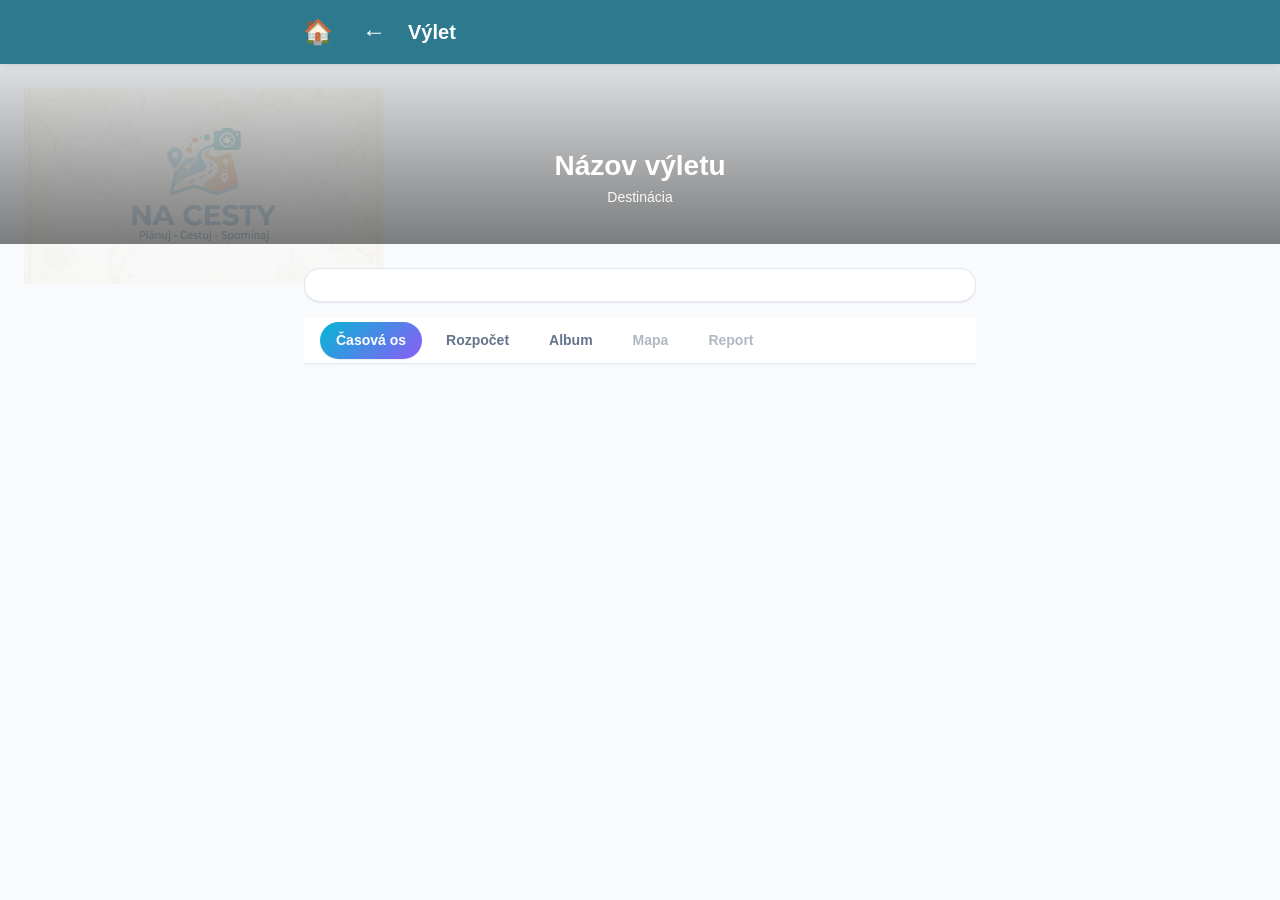
==== commit ac013894: "fix: move tabs to trip view, fix photo delete, improve archive redirect Fixes: - Photo delete now wo" ====
--- a/trip.html
+++ b/trip.html
@@ -36,6 +36,15 @@
 
 <main>
     <div class="trip-header-box" id="trip-header-box"></div>
+
+    <div class="tabs tabs--view" role="tablist" aria-label="Pohľady">
+        <button class="tabs__item tabs__item--active" data-view="timeline" role="tab">Časová os</button>
+        <button class="tabs__item" data-view="budget" role="tab">Rozpočet</button>
+        <button class="tabs__item" data-view="album" role="tab">Album</button>
+        <button class="tabs__item" data-view="map" role="tab" disabled>Mapa</button>
+        <button class="tabs__item" data-view="report" role="tab" disabled>Report</button>
+    </div>
+
     <div id="trip-detail"></div>
 </main>
 
